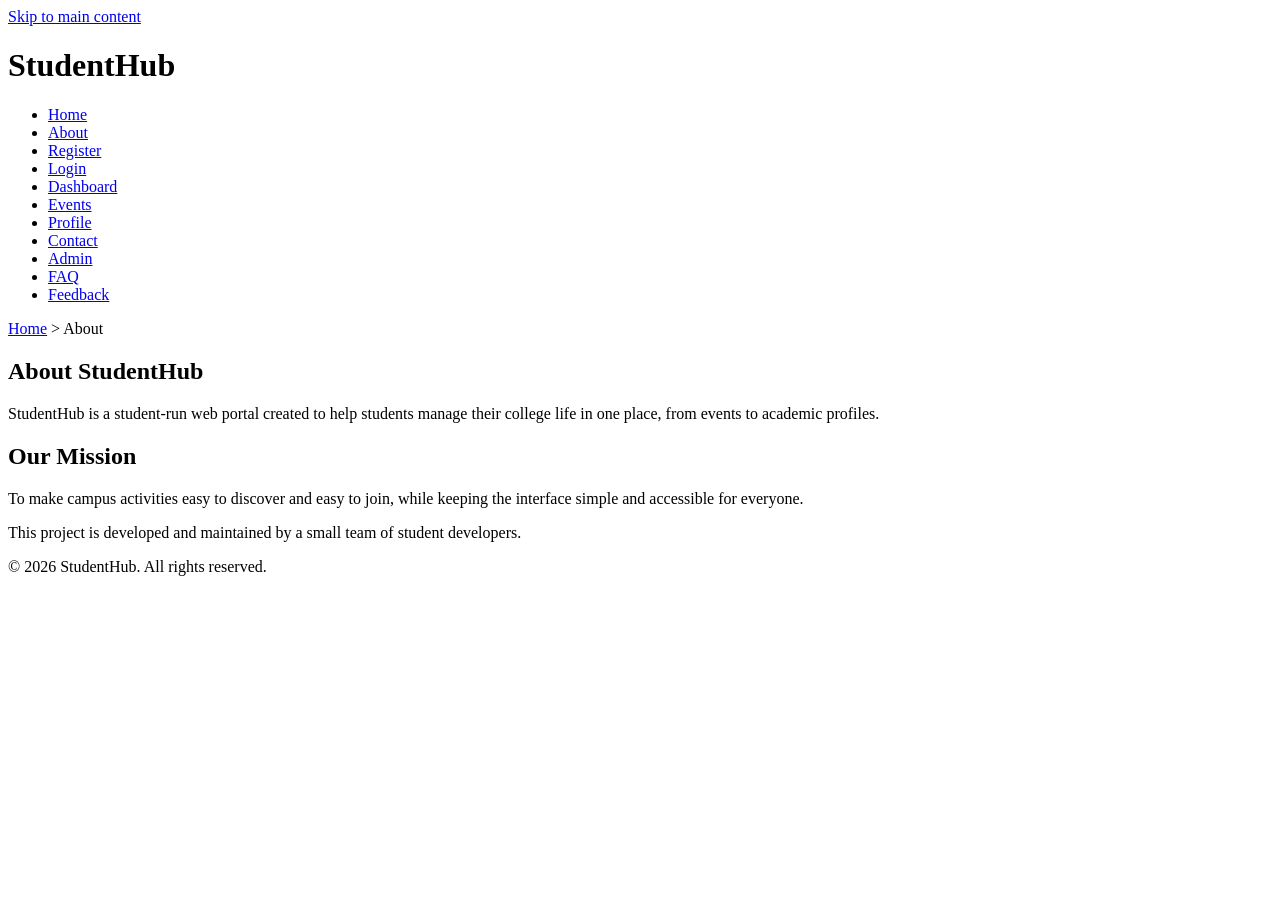
==== about.html @ 0d880f9d "Initial commit" ====
<!DOCTYPE html>
<html lang="en">
<head>
  <meta charset="UTF-8">
  <meta name="viewport" content="width=device-width, initial-scale=1.0">
  <title>About - StudentHub</title>
  
</head>
<body>

  <a href="#main-content" class="skip-link">Skip to main content</a>

  <header>
    <h1>StudentHub</h1>
    <nav aria-label="Main navigation">
      <ul>
        <li><a href="index.html">Home</a></li>
        <li><a href="about.html">About</a></li>
        <li><a href="register.html">Register</a></li>
        <li><a href="login.html">Login</a></li>
        <li><a href="dashboard.html">Dashboard</a></li>
        <li><a href="events.html">Events</a></li>
        <li><a href="profile.html">Profile</a></li>
        <li><a href="contact.html">Contact</a></li>
        <li><a href="admin.html">Admin</a></li>
        <li><a href="faq.html">FAQ</a></li>
        <li><a href="feedback.html">Feedback</a></li>
      </ul>
    </nav>
  </header>

  <nav class="breadcrumb" aria-label="Breadcrumb">
    <a href="index.html">Home</a> &gt; About
  </nav>

  <main id="main-content">
    <section>
      <h2>About StudentHub</h2>
      <p>StudentHub is a student-run web portal created to help students manage their college
        life in one place, from events to academic profiles.</p>
    </section>

    <section aria-labelledby="mission-heading">
      <h2 id="mission-heading">Our Mission</h2>
      <p>To make campus activities easy to discover and easy to join, while keeping the
        interface simple and accessible for everyone.</p>
    </section>

    <aside aria-label="Team note">
      <p>This project is developed and maintained by a small team of student developers.</p>
    </aside>
  </main>

  <footer>
    <p>&copy; 2026 StudentHub. All rights reserved.</p>
  </footer>

</body>
</html>
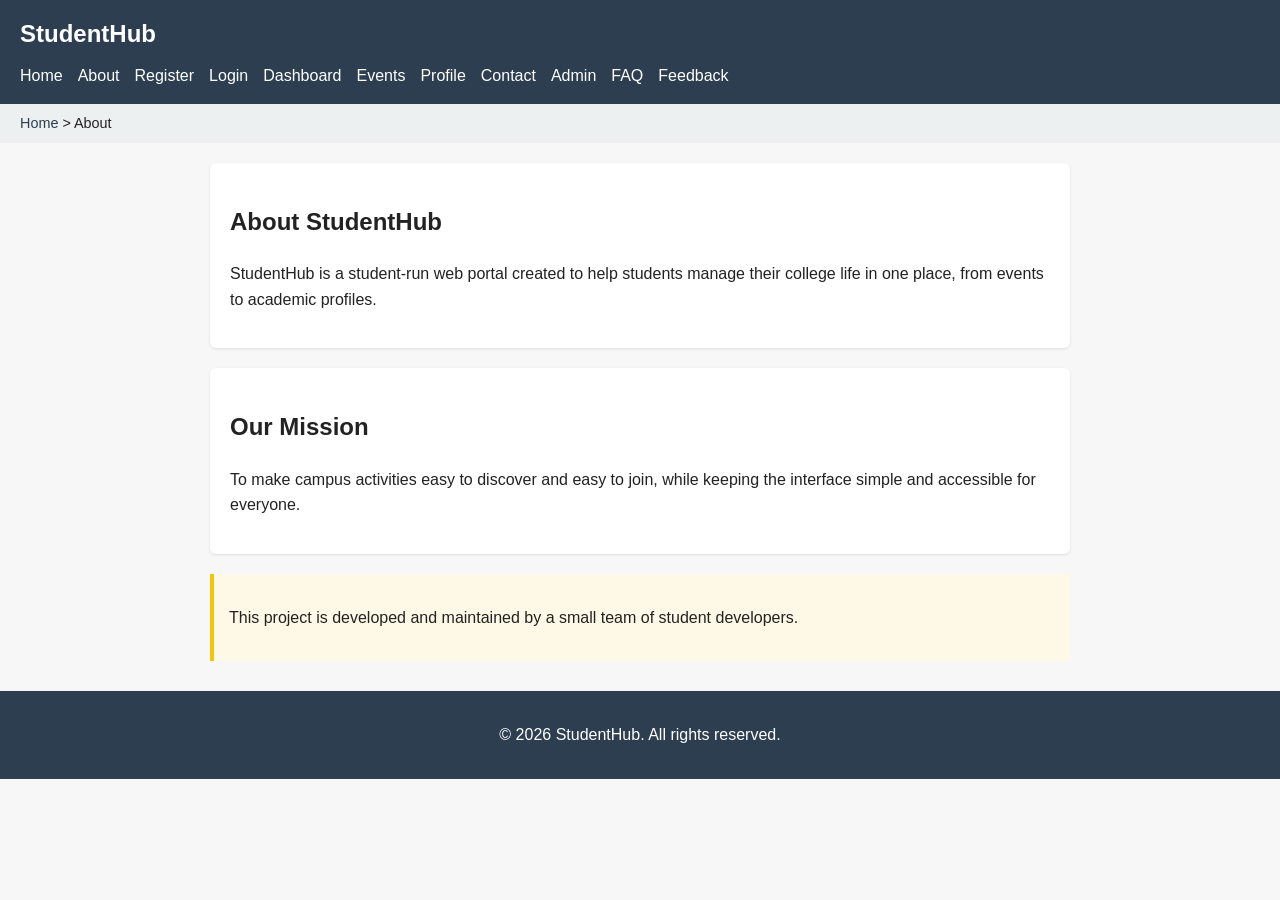
==== commit ae98670c: "css added" ====
--- a/about.html
+++ b/about.html
@@ -4,6 +4,7 @@
   <meta charset="UTF-8">
   <meta name="viewport" content="width=device-width, initial-scale=1.0">
   <title>About - StudentHub</title>
+  <link rel="stylesheet" href="style.css">
   
 </head>
 <body>
--- a/style.css
+++ b/style.css
@@ -0,0 +1,145 @@
+/* Simple shared styling for StudentHub */
+
+* {
+  box-sizing: border-box;
+}
+
+body {
+  font-family: Arial, Helvetica, sans-serif;
+  margin: 0;
+  padding: 0;
+  line-height: 1.6;
+  color: #222;
+  background-color: #f7f7f7;
+}
+
+/* Skip to content link - hidden until focused (accessibility) */
+.skip-link {
+  position: absolute;
+  left: -999px;
+  top: 0;
+  background: #000;
+  color: #fff;
+  padding: 8px 16px;
+  z-index: 100;
+}
+
+.skip-link:focus {
+  left: 0;
+}
+
+header {
+  background-color: #2c3e50;
+  color: #fff;
+  padding: 15px 20px;
+}
+
+header h1 {
+  margin: 0 0 10px 0;
+  font-size: 1.5rem;
+}
+
+nav ul {
+  list-style: none;
+  display: flex;
+  flex-wrap: wrap;
+  gap: 15px;
+  margin: 0;
+  padding: 0;
+}
+
+nav a {
+  color: #fff;
+  text-decoration: none;
+}
+
+nav a:hover,
+nav a:focus {
+  text-decoration: underline;
+}
+
+/* Breadcrumb navigation */
+.breadcrumb {
+  background: #ecf0f1;
+  padding: 8px 20px;
+  font-size: 0.9rem;
+}
+
+.breadcrumb a {
+  color: #2c3e50;
+}
+
+main {
+  max-width: 900px;
+  margin: 20px auto;
+  padding: 0 20px;
+}
+
+section {
+  background: #fff;
+  padding: 20px;
+  margin-bottom: 20px;
+  border-radius: 6px;
+  box-shadow: 0 1px 3px rgba(0,0,0,0.1);
+}
+
+aside {
+  background: #fef9e7;
+  padding: 15px;
+  border-left: 4px solid #f1c40f;
+  margin-bottom: 20px;
+}
+
+form label {
+  display: block;
+  margin-top: 10px;
+  font-weight: bold;
+}
+
+form input,
+form textarea,
+form select {
+  width: 100%;
+  padding: 8px;
+  margin-top: 4px;
+  border: 1px solid #ccc;
+  border-radius: 4px;
+}
+
+form button {
+  margin-top: 15px;
+  padding: 10px 20px;
+  background-color: #2c3e50;
+  color: #fff;
+  border: none;
+  border-radius: 4px;
+  cursor: pointer;
+}
+
+table {
+  width: 100%;
+  border-collapse: collapse;
+}
+
+table th,
+table td {
+  border: 1px solid #ccc;
+  padding: 8px;
+  text-align: left;
+}
+
+footer {
+  background-color: #2c3e50;
+  color: #fff;
+  text-align: center;
+  padding: 15px;
+  margin-top: 30px;
+}
+
+/* Keyboard focus visibility - accessibility */
+a:focus,
+button:focus,
+input:focus,
+textarea:focus {
+  outline: 3px solid #f1c40f;
+}
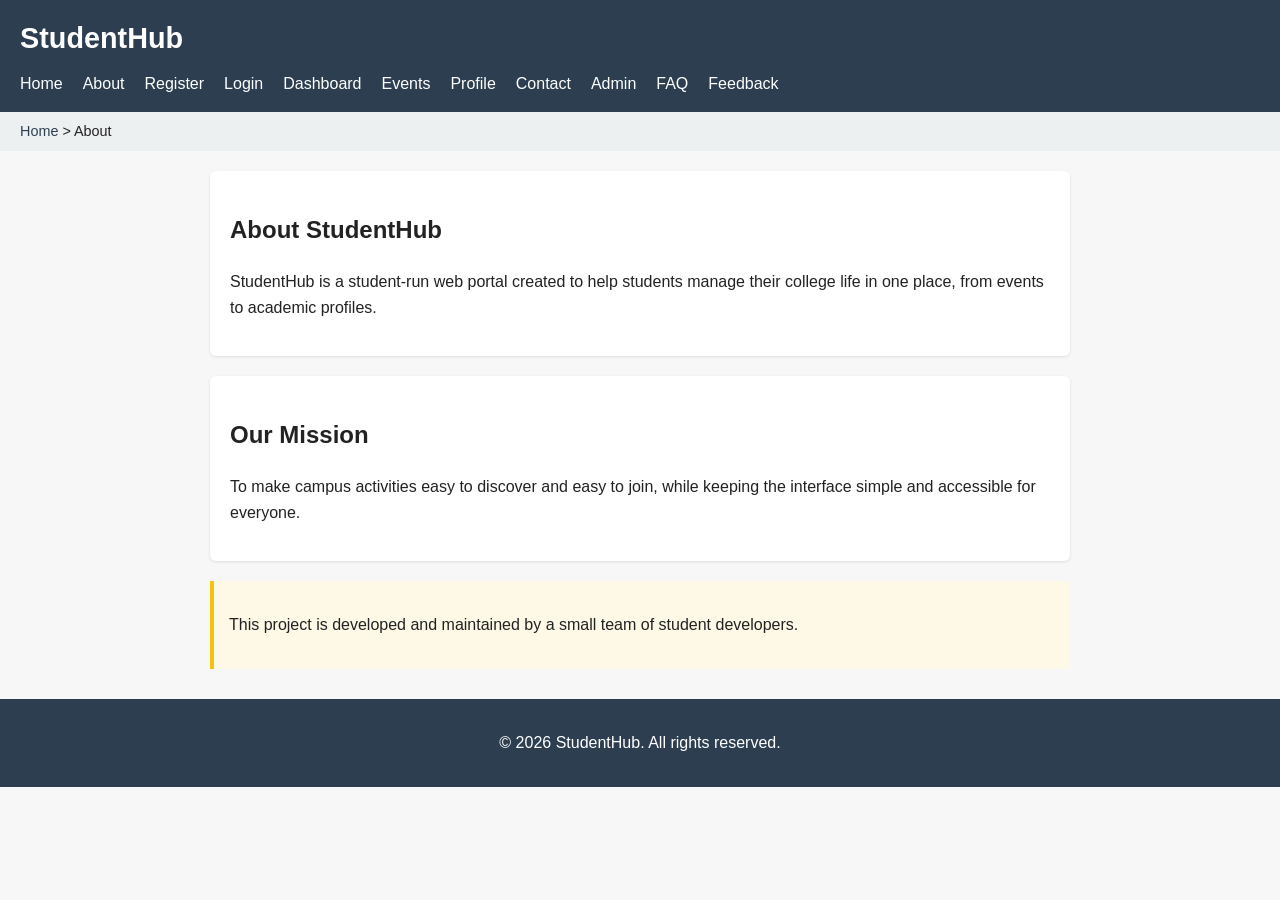
==== commit b6e1203e: "JavaScript DOM Manipulation, Event Handling, and UI Interactivity" ====
--- a/about.html
+++ b/about.html
@@ -56,5 +56,7 @@
     <p>&copy; 2026 StudentHub. All rights reserved.</p>
   </footer>
 
+  <script src="script.js"></script>
+
 </body>
 </html>
--- a/style.css
+++ b/style.css
@@ -143,3 +143,231 @@
 textarea:focus {
   outline: 3px solid #f1c40f;
 }
+
+/* Practical 3: Responsive UI Design */
+
+/* Responsive layout for dashboard and content cards */
+.dashboard-grid,
+.card-grid {
+  display: grid;
+  grid-template-columns: 1fr;
+  gap: 20px;
+}
+
+/* Make images responsive */
+img {
+  max-width: 100%;
+  height: auto;
+}
+
+/* Prevent tables from overflowing */
+table {
+  display: block;
+  max-width: 100%;
+  overflow-x: auto;
+}
+
+/* Tablet screens */
+@media (min-width: 600px) {
+  main {
+    padding: 0 25px;
+  }
+
+  .dashboard-grid,
+  .card-grid {
+    grid-template-columns: repeat(2, 1fr);
+  }
+
+  header h1 {
+    font-size: 1.8rem;
+  }
+}
+
+/* Desktop screens */
+@media (min-width: 900px) {
+  .dashboard-grid,
+  .card-grid {
+    grid-template-columns: repeat(3, 1fr);
+  }
+
+  main {
+    max-width: 1100px;
+  }
+
+  nav ul {
+    gap: 20px;
+  }
+}
+
+/* Practical 4: JavaScript interactivity */
+
+[hidden] {
+  display: none !important;
+}
+
+.menu-toggle {
+  display: none;
+}
+
+.notification {
+  background: #dff5e1;
+  color: #174d25;
+  padding: 12px 20px;
+  margin: 10px 0;
+  border-radius: 5px;
+}
+
+.notification button {
+  float: right;
+  cursor: pointer;
+}
+
+.slider {
+  background: #fff;
+  padding: 20px;
+  margin-bottom: 20px;
+  border-radius: 6px;
+}
+
+.slide {
+  min-height: 100px;
+}
+
+button {
+  cursor: pointer;
+}
+
+.faq-question {
+  width: 100%;
+  padding: 12px;
+  margin-top: 8px;
+  text-align: left;
+  font-weight: bold;
+  background: #ecf0f1;
+  color: #222;
+  border: 1px solid #ccc;
+  border-radius: 4px;
+}
+
+.faq-answer {
+  padding: 10px 15px;
+}
+
+.modal {
+  position: fixed;
+  inset: 0;
+  z-index: 1000;
+  background: rgba(0, 0, 0, 0.6);
+  display: flex;
+  align-items: center;
+  justify-content: center;
+  padding: 20px;
+}
+
+.modal-content {
+  background: #fff;
+  color: #222;
+  width: 100%;
+  max-width: 450px;
+  padding: 25px;
+  border-radius: 8px;
+}
+
+#closeModal {
+  float: right;
+}
+
+body.dark-mode {
+  background: #181818;
+  color: #f1f1f1;
+}
+
+body.dark-mode section,
+body.dark-mode .slider,
+body.dark-mode .modal-content {
+  background: #292929;
+  color: #f1f1f1;
+}
+
+body.dark-mode .faq-question {
+  background: #383838;
+  color: #fff;
+  border-color: #666;
+}
+
+body.dark-mode .breadcrumb {
+  background: #333;
+  color: #fff;
+}
+
+@media (max-width: 599px) {
+  .menu-toggle {
+    display: inline-block;
+    margin: 8px 0;
+    padding: 8px 12px;
+  }
+
+  header nav ul {
+    display: none;
+    flex-direction: column;
+    gap: 10px;
+  }
+
+  header nav ul.menu-open {
+    display: flex;
+  }
+}
+/* Practical 4: Dark mode */
+body.dark-mode {
+  background-color: #181818;
+  color: #f1f1f1;
+}
+
+body.dark-mode header,
+body.dark-mode footer {
+  background-color: #111827;
+  color: #ffffff;
+}
+
+body.dark-mode main section,
+body.dark-mode .slider,
+body.dark-mode .modal-content {
+  background-color: #292929;
+  color: #f1f1f1;
+}
+
+body.dark-mode .breadcrumb {
+  background-color: #333333;
+  color: #ffffff;
+}
+
+body.dark-mode .faq-question {
+  background-color: #383838;
+  color: #ffffff;
+  border-color: #666666;
+}
+
+body.dark-mode a {
+  color: #8ecbff;
+}
+/* Keep the FAQ content properly aligned */
+main {
+  width: 100%;
+  max-width: 900px;
+  margin: 20px auto;
+  padding: 0 20px;
+}
+
+main > section {
+  width: 100%;
+  margin-left: 0;
+}
+
+.faq-item {
+  width: 100%;
+}
+
+.faq-question {
+  display: block;
+  width: 100%;
+}
